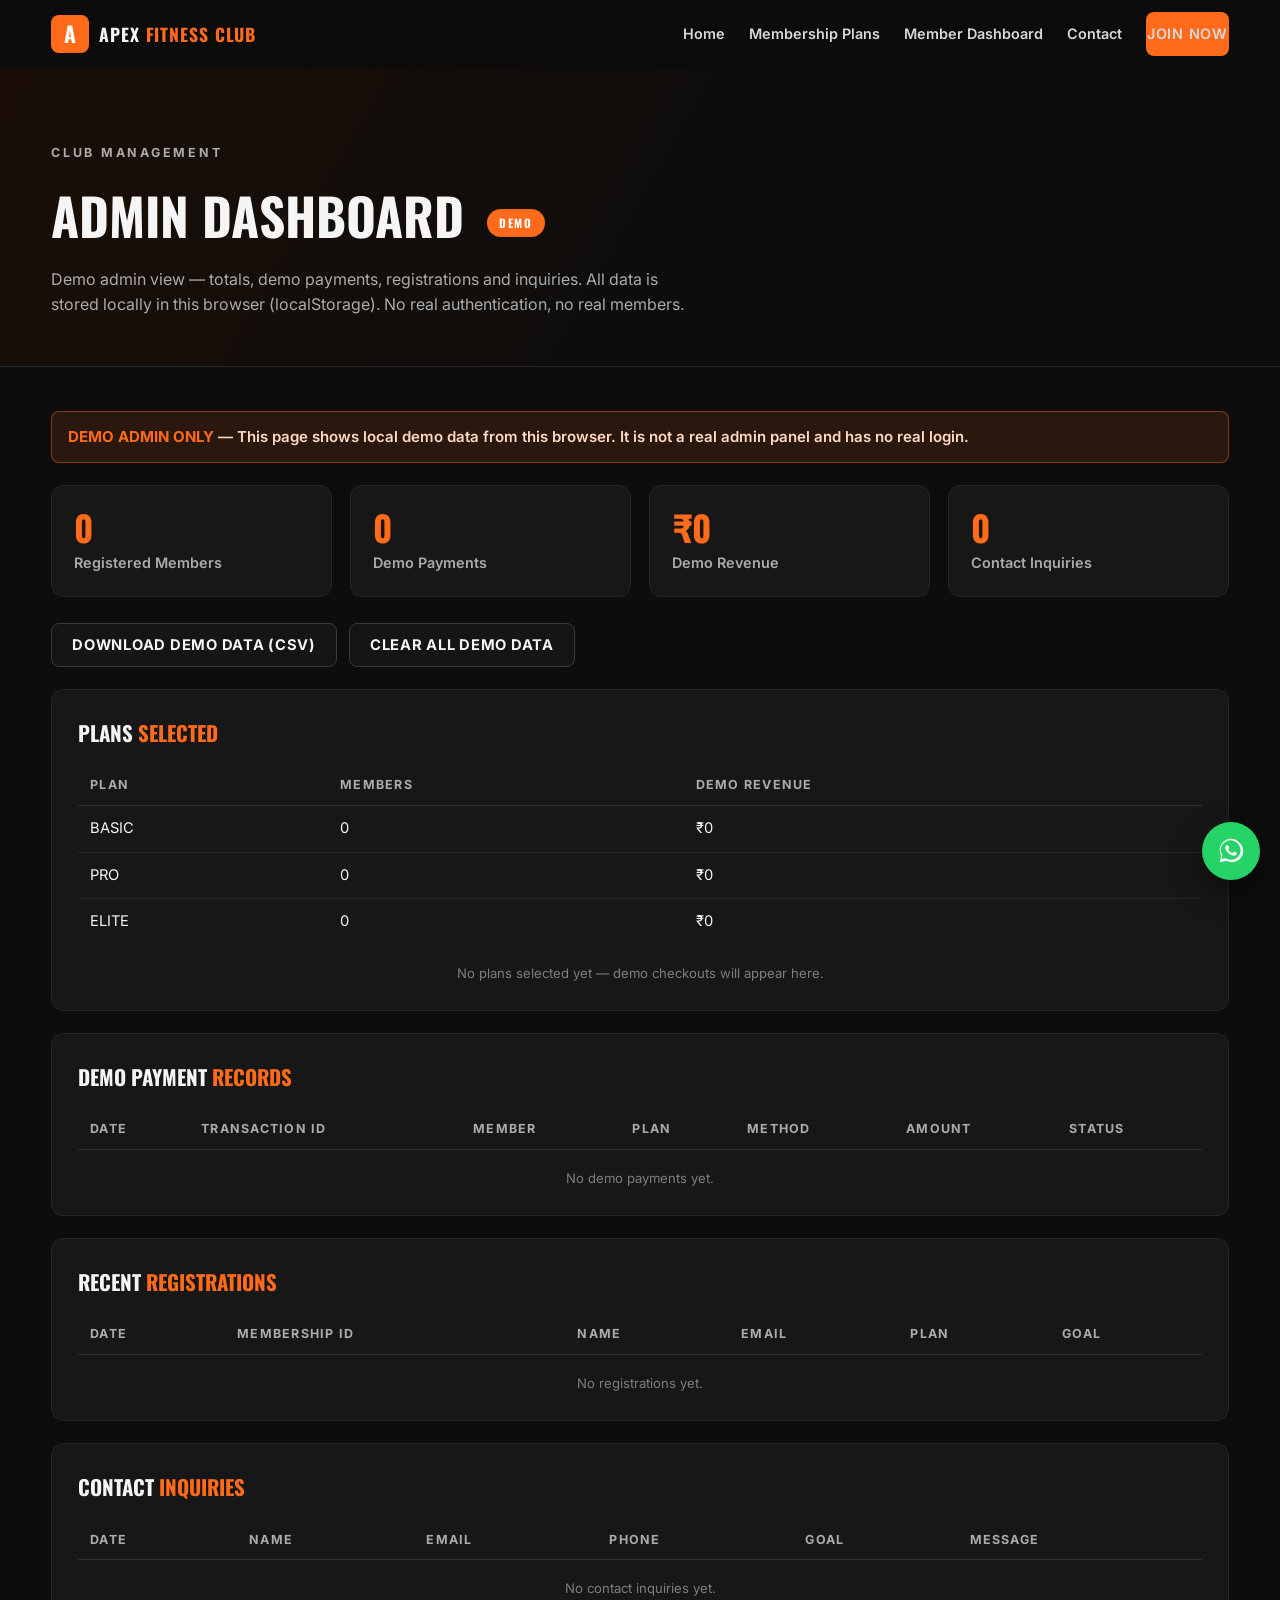
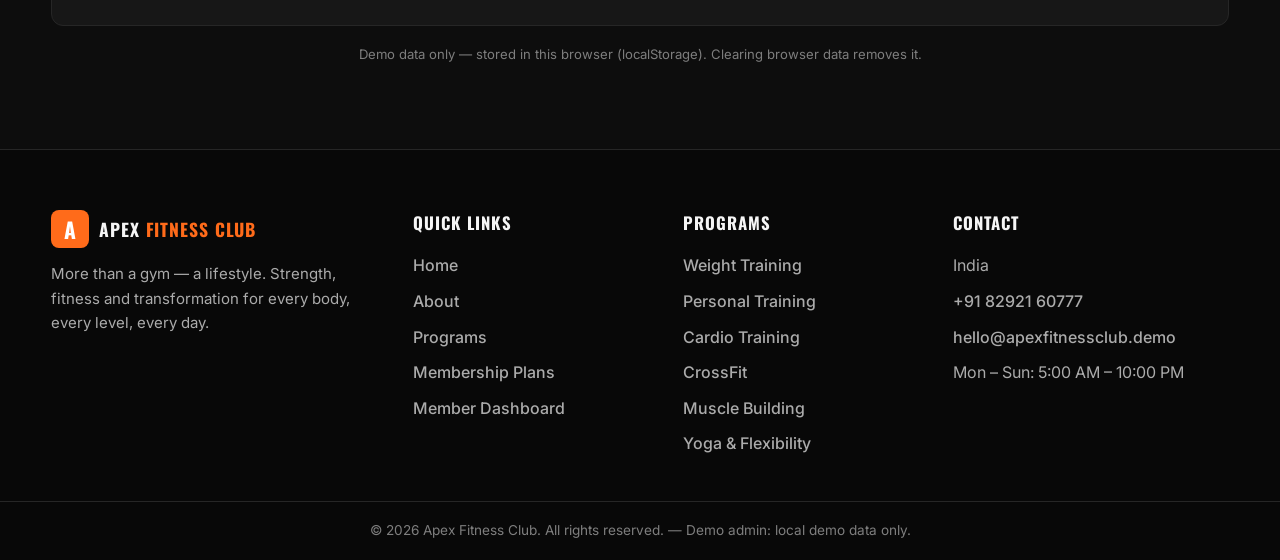
==== admin.html @ ebc8ba6e "Add files via upload" ====
<!DOCTYPE html>
<html lang="en">
<head>
<meta charset="UTF-8">
<meta name="viewport" content="width=device-width, initial-scale=1.0">
<title>Admin Dashboard (Demo) — Apex Fitness Club</title>
<meta name="description" content="Demo admin dashboard for Apex Fitness Club — member totals, demo payment records, recent registrations and contact inquiries. All data is local demo data.">
<meta name="robots" content="noindex, nofollow">
<meta name="theme-color" content="#0D0D0D">
<link rel="canonical" href="https://wwwritikraushan14.github.io/apex-fitness-club/admin.html">
<link rel="icon" type="image/svg+xml" href="favicon.svg">
<link rel="preconnect" href="https://fonts.googleapis.com">
<link rel="preconnect" href="https://fonts.gstatic.com" crossorigin>
<link href="https://fonts.googleapis.com/css2?family=Oswald:wght@500;600;700;800&family=Inter:wght@400;500;600;700;800&display=swap" rel="stylesheet">
<link rel="stylesheet" href="styles.css">
</head>
<body data-page="admin">

<!-- Branded loading screen: fades out once the page is ready (see app.js) -->
<div class="loader" id="pageLoader" aria-hidden="true">
  <div class="loader-inner">
    <span class="loader-mark">A</span>
    <span class="loader-name">APEX <em>FITNESS CLUB</em></span>
    <span class="loader-bar"><span></span></span>
    <span class="loader-skip">Tap anywhere to skip</span>
  </div>
</div>

<header class="site-header" id="top">
  <div class="wrap header-inner">
    <a class="brand" href="index.html" aria-label="Apex Fitness Club — home">
      <span class="brand-mark" aria-hidden="true">A</span>
      <span class="brand-text">APEX <em>FITNESS CLUB</em></span>
    </a>
    <nav class="main-nav" id="mainNav" aria-label="Main navigation">
      <a href="index.html">Home</a>
      <a href="index.html#plans">Membership Plans</a>
      <a href="dashboard.html">Member Dashboard</a>
      <a href="index.html#contact">Contact</a>
      <a class="btn btn-orange btn-sm" href="index.html#join">Join Now</a>
    </nav>
    <button class="nav-toggle" id="navToggle" aria-label="Open menu" aria-expanded="false" aria-controls="mainNav">
      <span></span><span></span><span></span>
    </button>
  </div>
</header>

<main>
<section class="page-hero">
  <div class="wrap">
    <p class="kicker">Club Management</p>
    <h1>Admin Dashboard <span class="admin-badge">Demo</span></h1>
    <p>Demo admin view — totals, demo payments, registrations and inquiries. All data is stored locally in this browser (localStorage). No real authentication, no real members.</p>
  </div>
</section>

<section class="section" style="padding-top:44px">
  <div class="wrap">
    <div class="demo-banner" role="note"><strong>DEMO ADMIN ONLY</strong> — This page shows local demo data from this browser. It is not a real admin panel and has no real login.</div>

    <div class="admin-stats">
      <div class="admin-stat"><div class="num" id="statMembers">0</div><div class="lbl">Registered Members</div></div>
      <div class="admin-stat"><div class="num" id="statOrders">0</div><div class="lbl">Demo Payments</div></div>
      <div class="admin-stat"><div class="num" id="statRevenue">₹0</div><div class="lbl">Demo Revenue</div></div>
      <div class="admin-stat"><div class="num" id="statInquiries">0</div><div class="lbl">Contact Inquiries</div></div>
    </div>

    <div class="admin-actions">
      <button class="btn btn-ghost btn-sm" id="exportCsvBtn" type="button">Download Demo Data (CSV)</button>
      <button class="btn btn-ghost btn-sm" id="clearDemoBtn" type="button">Clear All Demo Data</button>
    </div>

    <div class="panel" style="margin-bottom:22px">
      <h2>Plans <span class="accent">Selected</span></h2>
      <div class="table-wrap">
        <table class="data">
          <thead><tr><th>Plan</th><th>Members</th><th>Demo Revenue</th></tr></thead>
          <tbody id="plansBody"></tbody>
        </table>
      </div>
      <p class="demo-note" id="plansEmpty" hidden>No plans selected yet — demo checkouts will appear here.</p>
    </div>

    <div class="panel" style="margin-bottom:22px">
      <h2>Demo Payment <span class="accent">Records</span></h2>
      <div class="table-wrap">
        <table class="data">
          <thead><tr><th>Date</th><th>Transaction ID</th><th>Member</th><th>Plan</th><th>Method</th><th>Amount</th><th>Status</th></tr></thead>
          <tbody id="ordersBody"></tbody>
        </table>
      </div>
      <p class="demo-note" id="ordersEmpty" hidden>No demo payments yet.</p>
    </div>

    <div class="panel" style="margin-bottom:22px">
      <h2>Recent <span class="accent">Registrations</span></h2>
      <div class="table-wrap">
        <table class="data">
          <thead><tr><th>Date</th><th>Membership ID</th><th>Name</th><th>Email</th><th>Plan</th><th>Goal</th></tr></thead>
          <tbody id="regsBody"></tbody>
        </table>
      </div>
      <p class="demo-note" id="regsEmpty" hidden>No registrations yet.</p>
    </div>

    <div class="panel">
      <h2>Contact <span class="accent">Inquiries</span></h2>
      <div class="table-wrap">
        <table class="data">
          <thead><tr><th>Date</th><th>Name</th><th>Email</th><th>Phone</th><th>Goal</th><th>Message</th></tr></thead>
          <tbody id="inqBody"></tbody>
        </table>
      </div>
      <p class="demo-note" id="inqEmpty" hidden>No contact inquiries yet.</p>
    </div>
    <p class="demo-note">Demo data only — stored in this browser (localStorage). Clearing browser data removes it.</p>
  </div>
</section>
</main>

<footer class="site-footer">
  <div class="wrap footer-grid">
    <div>
      <a class="brand" href="index.html" aria-label="Apex Fitness Club — home">
        <span class="brand-mark" aria-hidden="true">A</span>
        <span class="brand-text">APEX <em>FITNESS CLUB</em></span>
      </a>
      <p class="footer-tag">More than a gym — a lifestyle. Strength, fitness and transformation for every body, every level, every day.</p>
    </div>
    <div>
      <h4>Quick Links</h4>
      <nav aria-label="Footer quick links">
        <a href="index.html">Home</a>
        <a href="index.html#about">About</a>
        <a href="index.html#programs">Programs</a>
        <a href="index.html#plans">Membership Plans</a>
        <a href="dashboard.html">Member Dashboard</a>
      </nav>
    </div>
    <div>
      <h4>Programs</h4>
      <ul class="footer-list">
        <li><a href="index.html#programs">Weight Training</a></li>
        <li><a href="index.html#programs">Personal Training</a></li>
        <li><a href="index.html#programs">Cardio Training</a></li>
        <li><a href="index.html#programs">CrossFit</a></li>
        <li><a href="index.html#programs">Muscle Building</a></li>
        <li><a href="index.html#programs">Yoga &amp; Flexibility</a></li>
      </ul>
    </div>
    <div>
      <h4>Contact</h4>
      <ul class="footer-list">
        <li>India</li>
        <li><a href="tel:+918292160777">+91 82921 60777</a></li>
        <li><a href="mailto:hello@apexfitnessclub.demo">hello@apexfitnessclub.demo</a></li>
        <li>Mon – Sun: 5:00 AM – 10:00 PM</li>
      </ul>
    </div>
  </div>
  <p class="footer-base">© <span id="year">2026</span> Apex Fitness Club. All rights reserved. — Demo admin: local demo data only.</p>
</footer>

<a class="wa-float" href="https://wa.me/918292160777?text=Hello%20Apex%20Fitness%20Club!%20I%20want%20to%20know%20more." target="_blank" rel="noopener" aria-label="Chat with Apex Fitness Club on WhatsApp">
  <svg viewBox="0 0 32 32" width="30" height="30" aria-hidden="true"><path fill="currentColor" d="M16 3C9.4 3 4 8.4 4 15c0 2.1.6 4.2 1.6 5.9L4 28l7.3-1.5c1.7.9 3.7 1.4 5.7 1.4 6.6 0 12-5.4 12-12S22.6 3 16 3zm0 22.3c-1.9 0-3.7-.5-5.3-1.4l-.4-.2-4.3.9.9-4.2-.2-.4c-1-1.6-1.5-3.5-1.5-5.4 0-5.6 4.6-10.2 10.2-10.2S26.2 9.4 26.2 15 22.6 25.3 16 25.3zm5.7-7.6c-.3-.2-1.9-.9-2.2-1-.3-.1-.5-.2-.7.2-.2.3-.8 1-.9 1.2-.2.2-.3.2-.6.1-.3-.2-1.3-.5-2.5-1.6-.9-.8-1.5-1.8-1.7-2.1-.2-.3 0-.5.1-.6l.5-.5c.2-.2.2-.3.3-.5.1-.2 0-.4 0-.5-.1-.2-.7-1.7-1-2.3-.2-.6-.5-.5-.7-.5h-.6c-.2 0-.5.1-.8.4-.3.3-1 1-1 2.5s1.1 2.9 1.2 3.1c.1.2 2.1 3.3 5.2 4.6.7.3 1.3.5 1.7.6.7.2 1.4.2 1.9.1.6-.1 1.9-.8 2.1-1.5.3-.8.3-1.4.2-1.5-.1-.2-.3-.3-.6-.4z"/></svg>
</a>

<!-- Toast notifications (see app.js apexToast) -->
<div class="toast-wrap" id="toastWrap" aria-live="polite"></div>

<script src="app.js" defer></script>
<script src="dashboard.js" defer></script>
</body>
</html>
---- styles.css ----
/* ============================================================
   APEX FITNESS CLUB — shared styles
   Dark premium theme, electric orange accent (#FF6B1A)
   Fonts: Oswald (display) + Inter (body)
   ============================================================ */
:root{
  --bg:#0D0D0D;
  --bg2:#121212;
  --surface:#171717;
  --surface2:#1E1E1E;
  --line:#262626;
  --line2:#333333;
  --accent:#FF6B1A;
  --accent2:#FF8A3D;
  --accent-soft:rgba(255,107,26,.12);
  --accent-glow:rgba(255,107,26,.45);
  --grad-orange:linear-gradient(135deg,#FF6B1A,#FF9A3D);
  --text:#F5F5F5;
  --muted:#ABABAB;
  --muted2:#7E7E7E;
  --green:#25D366;
  --red:#FF6B6B;
  --radius:12px;
  --header-h:68px;
  --shadow:0 18px 40px rgba(0,0,0,.5);
}
*{margin:0;padding:0;box-sizing:border-box}
html{scroll-behavior:smooth}
body{
  background:var(--bg);color:var(--text);
  font-family:'Inter',system-ui,-apple-system,'Segoe UI',sans-serif;
  font-size:16px;line-height:1.6;-webkit-font-smoothing:antialiased;overflow-x:hidden;
}
img{max-width:100%;display:block}
a{color:inherit;text-decoration:none}
button{font-family:inherit;cursor:pointer}
:focus-visible{outline:2px solid var(--accent);outline-offset:2px;border-radius:4px}
section[id]{scroll-margin-top:76px}
.wrap{width:min(1180px,92%);margin:0 auto}
h1,h2,h3,.brand-text,.stat-num,.plan-price{font-family:'Oswald','Arial Narrow',sans-serif}
.section{padding:84px 0}
.section-alt{background:var(--bg2)}
.kicker{color:var(--accent);font-weight:700;letter-spacing:.22em;text-transform:uppercase;font-size:.78rem;margin-bottom:12px}
.section-title{font-size:clamp(1.9rem,4vw,2.9rem);line-height:1.1;text-transform:uppercase;font-weight:700;letter-spacing:.01em;margin-bottom:12px}
.section-title::after{content:"";display:block;width:56px;height:4px;border-radius:2px;background:var(--grad-orange);margin-top:14px}
.section-title.center::after{margin-left:auto;margin-right:auto}
.section-sub{color:var(--muted);max-width:640px;margin-bottom:36px}
.demo-note{color:var(--muted2);font-size:.82rem;margin-top:18px;text-align:center}

/* ---------- Buttons ---------- */
.btn{
  display:inline-flex;align-items:center;justify-content:center;gap:8px;
  padding:14px 28px;border-radius:8px;border:1px solid transparent;
  font-weight:700;font-size:.92rem;letter-spacing:.05em;text-transform:uppercase;
  position:relative;overflow:hidden;min-height:48px;
  transition:transform .25s ease,box-shadow .25s ease,background .25s ease,color .25s ease,border-color .25s ease;
}
.btn-orange{background:var(--accent);color:#fff}
.btn-orange:hover{transform:translateY(-2px);box-shadow:0 12px 28px rgba(255,107,26,.35);background:var(--accent2)}
.btn-ghost{border-color:#3A3A3A;color:var(--text);background:rgba(255,255,255,.03)}
.btn-ghost:hover{border-color:var(--accent);color:var(--accent);transform:translateY(-2px)}
.btn-sm{padding:12px 20px;min-height:44px}
.btn-block{width:100%}
.btn[disabled]{opacity:.6;cursor:not-allowed;transform:none !important;box-shadow:none !important}
.btn:active{transform:translateY(0) scale(.97) !important;box-shadow:none}
.btn-ghost:active{transform:translateY(0) scale(.97) !important}
/* Magnetic primary CTAs (JS moves them a few px toward the cursor on fine pointers) */
.magnetic{will-change:transform;transition:transform .18s ease-out,box-shadow .25s ease,background .25s ease,color .25s ease,border-color .25s ease}
.btn::after{
  content:"";position:absolute;top:0;left:-80%;width:50%;height:100%;
  background:linear-gradient(100deg,transparent,rgba(255,255,255,.45),transparent);
  transform:skewX(-20deg);transition:left .6s ease;pointer-events:none;
}
.btn:hover::after{left:130%}

/* ---------- Loading screen ---------- */
.loader{
  position:fixed;inset:0;z-index:200;background:var(--bg);
  display:flex;align-items:center;justify-content:center;
  transition:opacity .45s ease,visibility .45s ease;
}
.loader.done{opacity:0;visibility:hidden;pointer-events:none}
.loader-inner{display:flex;flex-direction:column;align-items:center;gap:14px;text-align:center}
.loader-mark{
  width:64px;height:64px;border-radius:14px;background:var(--grad-orange);color:#fff;
  display:grid;place-items:center;font-family:'Oswald',sans-serif;font-weight:800;font-size:2.2rem;line-height:1;
  box-shadow:0 0 44px var(--accent-glow);animation:loaderPulse 1.1s ease-in-out infinite;
}
@keyframes loaderPulse{0%,100%{transform:scale(1)}50%{transform:scale(1.07)}}
.loader-name{font-family:'Oswald',sans-serif;font-weight:700;font-size:1.15rem;letter-spacing:.08em}
.loader-name em{font-style:normal;color:var(--accent)}
.loader-bar{width:180px;height:3px;border-radius:2px;background:var(--line2);overflow:hidden}
.loader-bar span{display:block;height:100%;width:40%;border-radius:2px;background:var(--grad-orange);animation:loaderBar 1s ease-in-out infinite}
@keyframes loaderBar{0%{transform:translateX(-110%)}100%{transform:translateX(460%)}}
.loader-skip{color:var(--muted2);font-size:.75rem;letter-spacing:.14em;text-transform:uppercase}

/* ---------- Toast notifications ---------- */
.toast-wrap{
  position:fixed;left:50%;bottom:24px;transform:translateX(-50%);z-index:300;
  display:flex;flex-direction:column;align-items:center;gap:10px;width:min(92vw,480px);pointer-events:none;
}
.toast{
  width:100%;background:var(--surface2);border:1px solid var(--accent);color:var(--text);
  border-radius:10px;padding:13px 18px;font-size:.93rem;font-weight:600;text-align:center;
  box-shadow:0 16px 40px rgba(0,0,0,.6);animation:toastIn .3s cubic-bezier(.2,.7,.2,1);
}
.toast.out{opacity:0;transform:translateY(8px);transition:opacity .3s ease,transform .3s ease}
.toast-error{border-color:var(--red)}
@keyframes toastIn{from{opacity:0;transform:translateY(12px)}to{opacity:1;transform:translateY(0)}}

/* ---------- Header ---------- */
.site-header{
  position:sticky;top:0;z-index:60;background:rgba(13,13,13,.9);
  backdrop-filter:blur(10px);border-bottom:1px solid transparent;
  transition:box-shadow .3s ease,border-color .3s ease;
}
.site-header.scrolled{box-shadow:0 10px 30px rgba(0,0,0,.55);border-bottom-color:var(--line)}
.header-inner{display:flex;align-items:center;justify-content:space-between;height:var(--header-h)}
.brand{display:flex;align-items:center;gap:10px;flex-shrink:0}
.brand-mark{
  width:38px;height:38px;border-radius:8px;background:var(--accent);color:#fff;
  display:grid;place-items:center;font-family:'Oswald',sans-serif;font-weight:700;font-size:1.35rem;line-height:1;
}
.brand-text{font-size:1.1rem;font-weight:700;letter-spacing:.05em}
.brand-text em{font-style:normal;color:var(--accent)}
.main-nav{display:flex;align-items:center;gap:24px}
.main-nav a{font-weight:600;font-size:.9rem;color:#D8D8D8;position:relative;padding:6px 0;white-space:nowrap}
.main-nav a:not(.btn):hover{color:var(--accent)}
.main-nav a:not(.btn)::after{content:"";position:absolute;left:0;bottom:0;height:2px;width:0;background:var(--accent);transition:width .3s ease}
.main-nav a:not(.btn):hover::after{width:100%}
.main-nav a.active{color:var(--accent)}
.nav-toggle{display:none;background:none;border:0;width:44px;height:44px;flex-direction:column;align-items:center;justify-content:center;gap:5px}
.nav-toggle span{display:block;width:24px;height:2px;background:var(--text);border-radius:2px;transition:transform .3s ease,opacity .3s ease}
.nav-toggle.open span:nth-child(1){transform:translateY(7px) rotate(45deg)}
.nav-toggle.open span:nth-child(2){opacity:0}
.nav-toggle.open span:nth-child(3){transform:translateY(-7px) rotate(-45deg)}

/* ---------- Hero ---------- */
.hero{position:relative;min-height:100vh;min-height:100svh;display:flex;align-items:center;padding:110px 0 90px;overflow:hidden}
.hero-media{position:absolute;inset:0;z-index:0;will-change:transform}
.hero-media img{width:100%;height:100%;object-fit:cover;object-position:center 35%;animation:kenBurns 28s ease-in-out infinite alternate}
.hero-overlay{position:absolute;inset:0;background:
  radial-gradient(900px 520px at 82% 78%,rgba(255,107,26,.22),transparent 62%),
  linear-gradient(90deg,rgba(13,13,13,.94) 0%,rgba(13,13,13,.78) 42%,rgba(13,13,13,.38) 78%,rgba(13,13,13,.22) 100%),
  linear-gradient(0deg,rgba(13,13,13,.96) 0%,rgba(13,13,13,.25) 42%,transparent 70%)}
@keyframes kenBurns{from{transform:scale(1)}to{transform:scale(1.08)}}
.hero-content{position:relative;z-index:1;max-width:720px}
.hero .kicker{display:flex;align-items:center;gap:12px}
.hero .kicker::before{content:"";width:34px;height:2px;background:var(--grad-orange);border-radius:2px}
.hero h1{font-size:clamp(2.9rem,7.2vw,5.6rem);line-height:1;text-transform:uppercase;font-weight:800;letter-spacing:.005em;margin:14px 0 20px;text-shadow:0 4px 30px rgba(0,0,0,.55)}
.hero h1 .accent{color:var(--accent)}
.hero h1 .w{display:inline-block;opacity:0;transform:translateY(30px);animation:wordUp .8s cubic-bezier(.2,.7,.2,1) forwards;animation-delay:var(--d,0s)}
@keyframes wordUp{to{opacity:1;transform:translateY(0)}}
.hero-sub{color:#E2E2E2;font-size:clamp(1rem,2vw,1.2rem);max-width:560px;margin-bottom:32px;text-shadow:0 2px 14px rgba(0,0,0,.6);opacity:0;animation:fadeUp .8s ease .55s forwards}
.hero-cta{display:flex;gap:14px;flex-wrap:wrap;opacity:0;animation:fadeUp .8s ease .7s forwards}
@keyframes fadeUp{from{opacity:0;transform:translateY(18px)}to{opacity:1;transform:translateY(0)}}
.hero-scroll{position:absolute;bottom:26px;left:50%;transform:translateX(-50%);z-index:1;color:var(--muted);font-size:.75rem;letter-spacing:.28em;text-transform:uppercase;animation:bob 2.4s ease-in-out infinite}
@keyframes bob{0%,100%{transform:translate(-50%,0)}50%{transform:translate(-50%,8px)}}

/* ---------- Marquee ---------- */
.marquee{background:var(--accent);color:#fff;overflow:hidden;padding:12px 0}
.marquee-track{display:flex;gap:26px;width:max-content;animation:marquee 30s linear infinite}
.marquee-track span{font-family:'Oswald',sans-serif;font-size:1.15rem;font-weight:600;letter-spacing:.12em;white-space:nowrap}
.marquee-track i{font-style:normal;font-size:.75rem;align-self:center}
@keyframes marquee{to{transform:translateX(-50%)}}
.marquee:hover .marquee-track{animation-play-state:paused}

/* ---------- Stats ---------- */
.stats-grid{display:grid;grid-template-columns:repeat(4,1fr);gap:20px}
.stat-card{background:var(--surface);border:1px solid var(--line);border-radius:var(--radius);padding:30px 22px;text-align:center;transition:transform .3s ease,border-color .3s ease}
.stat-card:hover{transform:translateY(-4px);border-color:rgba(255,107,26,.5)}
.stat-num{font-size:2.7rem;font-weight:700;color:var(--accent);line-height:1.1}
.stat-label{color:var(--muted);font-weight:600;margin-top:6px}

/* ---------- About ---------- */
.about-grid{display:grid;grid-template-columns:1fr 1fr;gap:56px;align-items:center}
.about-media{position:relative}
.about-media .main-img{border-radius:var(--radius);overflow:hidden;border:1px solid var(--line);box-shadow:var(--shadow);aspect-ratio:4/3}
.about-media .main-img img{width:100%;height:100%;object-fit:cover}
.about-media .small-img{
  position:absolute;right:-14px;bottom:-26px;width:46%;border-radius:var(--radius);overflow:hidden;
  border:4px solid var(--bg);box-shadow:var(--shadow);aspect-ratio:4/5;
}
.about-media .small-img img{width:100%;height:100%;object-fit:cover}
.about-copy p{color:var(--muted);margin-bottom:16px}
.about-list{list-style:none;margin:20px 0 28px}
.about-list li{padding:8px 0 8px 30px;position:relative;font-weight:500}
.about-list li::before{content:"✓";position:absolute;left:2px;color:var(--accent);font-weight:800}

/* ---------- Cards (programs / trainers / plans) ---------- */
.grid-4{display:grid;grid-template-columns:repeat(4,1fr);gap:20px}
.grid-3{display:grid;grid-template-columns:repeat(3,1fr);gap:22px}
.card{
  background:var(--surface);border:1px solid var(--line);border-radius:var(--radius);overflow:hidden;
  transition:transform .3s ease,border-color .3s ease,box-shadow .3s ease;position:relative;
}
.card::before{
  content:"";position:absolute;top:0;left:0;right:0;height:3px;z-index:2;
  background:var(--grad-orange);opacity:0;transition:opacity .3s ease;
}
.card:hover{transform:translateY(-6px);border-color:rgba(255,107,26,.5);box-shadow:var(--shadow)}
.card:hover::before{opacity:1}
.card-img{overflow:hidden;height:200px}
.card-img img{width:100%;height:100%;object-fit:cover;transition:transform .5s ease}
.card:hover .card-img img{transform:scale(1.07)}
.card-body{padding:22px}
.card-body h3{font-size:1.3rem;text-transform:uppercase;letter-spacing:.02em;margin-bottom:8px}
.card-body p{color:var(--muted);font-size:.94rem;margin-bottom:16px}
.link-arrow{color:var(--accent);font-weight:700;font-size:.92rem;background:none;border:0;padding:0;text-align:left;transition:color .2s ease}
.link-arrow:hover{text-decoration:underline}
.trainer-cta{margin-top:16px}

/* Trainers */
.trainer-img{overflow:hidden;height:320px}
.trainer-img img{width:100%;height:100%;object-fit:cover;object-position:top;transition:transform .5s ease}
.card:hover .trainer-img img{transform:scale(1.06)}
.trainer-name{font-size:1.35rem;text-transform:uppercase}
.trainer-role{color:var(--accent);font-weight:700;font-size:.88rem;margin:4px 0 10px}
.trainer-exp{color:var(--muted2);font-size:.85rem;font-weight:600;margin-bottom:10px}
.social-row{display:flex;gap:10px;margin-top:14px}
.social-row a{
  width:44px;height:44px;border-radius:8px;border:1px solid var(--line2);display:grid;place-items:center;
  color:var(--muted);transition:all .25s ease;
}
.social-row a:hover{border-color:var(--accent);color:var(--accent);transform:translateY(-2px)}
.social-row svg{width:17px;height:17px;fill:currentColor}

/* ---------- Plans ---------- */
.plans-grid{align-items:stretch}
.plan-card{padding:32px 26px;display:flex;flex-direction:column;position:relative}
.plan-card h3{font-size:1.4rem;text-transform:uppercase;letter-spacing:.04em}
.plan-price{font-size:2.6rem;font-weight:700;color:var(--accent);margin:10px 0 4px}
.plan-price span{font-size:1rem;color:var(--muted);font-family:'Inter',sans-serif;font-weight:500}
.plan-per{color:var(--muted2);font-size:.85rem;margin-bottom:18px}
.plan-card ul{list-style:none;margin-bottom:26px;flex:1}
.plan-card li{padding:9px 0 9px 28px;position:relative;border-bottom:1px solid var(--line);color:#D8D8D8;font-size:.95rem}
.plan-card li:last-child{border-bottom:0}
.plan-card li::before{content:"✓";position:absolute;left:2px;color:var(--accent);font-weight:800}
.plan-popular{
  border-color:var(--accent);
  background:linear-gradient(180deg,rgba(255,107,26,.1),rgba(255,107,26,.02) 42%),var(--surface);
  box-shadow:0 0 0 1px var(--accent),0 0 44px rgba(255,107,26,.22),var(--shadow);
  transform:scale(1.04);z-index:1;
}
.plan-popular:hover{transform:scale(1.04) translateY(-6px);border-color:var(--accent2);box-shadow:0 0 0 1px var(--accent2),0 0 56px rgba(255,107,26,.32),var(--shadow)}
.plan-flag{
  position:absolute;top:-13px;left:50%;transform:translateX(-50%);
  background:var(--grad-orange);color:#fff;font-size:.7rem;font-weight:800;letter-spacing:.14em;
  padding:6px 14px;border-radius:999px;white-space:nowrap;text-transform:uppercase;
  box-shadow:0 8px 20px rgba(255,107,26,.45);
}

/* ---------- Testimonials carousel ---------- */
.carousel{position:relative;max-width:820px;margin:0 auto;overflow:hidden}
.carousel-track{display:flex;transition:transform .55s cubic-bezier(.2,.7,.2,1)}
.testi-slide{flex:0 0 100%;padding:6px;opacity:.35;transition:opacity .55s ease}
.testi-slide.active{opacity:1}
.testi-card{
  background:var(--surface);border:1px solid var(--line);border-radius:var(--radius);
  padding:38px 34px;text-align:center;
}
.testi-stars{color:var(--accent);letter-spacing:.2em;font-size:1.05rem;margin-bottom:14px}
.testi-quote{font-size:1.12rem;line-height:1.7;color:#E6E6E6;margin-bottom:22px}
.testi-who{display:flex;align-items:center;justify-content:center;gap:14px}
.testi-who img{width:60px;height:60px;border-radius:50%;object-fit:cover;border:2px solid var(--accent)}
.testi-who .who-name{font-weight:700;text-align:left}
.testi-who .who-plan{color:var(--muted);font-size:.85rem;text-align:left}
.carousel-nav{display:flex;align-items:center;justify-content:center;gap:18px;margin-top:22px}
.car-btn{
  width:46px;height:46px;border-radius:50%;border:1px solid var(--line2);background:var(--surface);
  color:var(--text);font-size:1.3rem;line-height:1;transition:all .25s ease;
}
.car-btn:hover{border-color:var(--accent);color:var(--accent)}
.car-dots{display:flex;gap:8px}
.car-dot{width:14px;height:14px;border-radius:50%;border:0;background:#3A3A3A;padding:0;transition:background .25s ease,transform .25s ease}
.car-dot.active{background:var(--accent);transform:scale(1.25)}

/* ---------- Gallery ---------- */
.masonry{columns:3;column-gap:16px}
.gal-tile{display:block;width:100%;border:0;padding:0;background:none;margin-bottom:16px;border-radius:10px;overflow:hidden;break-inside:avoid;position:relative}
.gal-tile img{width:100%;transition:transform .5s ease,filter .3s ease}
.gal-tile:hover img,.gal-tile:focus-visible img{transform:scale(1.05);filter:brightness(1.08)}
.gal-tile::after{
  content:attr(data-caption);position:absolute;left:0;right:0;bottom:0;z-index:1;
  padding:30px 14px 12px;text-align:left;color:#fff;font-size:.86rem;font-weight:600;
  background:linear-gradient(transparent,rgba(0,0,0,.85));
  opacity:0;transform:translateY(8px);transition:opacity .3s ease,transform .3s ease;pointer-events:none;
}
.gal-tile:hover::after,.gal-tile:focus-visible::after{opacity:1;transform:translateY(0)}
.gal-tile:focus-visible{outline:3px solid var(--accent);outline-offset:2px}

/* ---------- Lightbox ---------- */
.lightbox{position:fixed;inset:0;z-index:100;background:rgba(5,5,5,.94);display:flex;align-items:center;justify-content:center;padding:20px}
.lightbox[hidden]{display:none}
.lb-figure{max-width:min(920px,92vw);text-align:center;animation:lbIn .3s ease}
@keyframes lbIn{from{opacity:0;transform:scale(.97)}to{opacity:1;transform:scale(1)}}
.lb-figure img{max-height:78vh;width:auto;max-width:100%;margin:0 auto;border-radius:10px;box-shadow:var(--shadow)}
.lb-figure figcaption{color:var(--muted);margin-top:14px;font-size:.95rem}
.lb-close,.lb-nav{position:absolute;background:rgba(255,255,255,.08);border:1px solid rgba(255,255,255,.2);color:#fff;border-radius:50%;display:grid;place-items:center;transition:background .2s ease}
.lb-close:hover,.lb-nav:hover{background:var(--accent);border-color:var(--accent)}
.lb-close{top:18px;right:18px;width:48px;height:48px;font-size:1.2rem}
.lb-nav{top:50%;transform:translateY(-50%);width:52px;height:52px;font-size:2rem;line-height:1}
.lb-prev{left:16px}
.lb-next{right:16px}

/* ---------- CTA band ---------- */
.cta-band{
  background:linear-gradient(120deg,#1A0E06,#0D0D0D 55%),var(--bg2);
  border-top:1px solid var(--line);border-bottom:1px solid var(--line);
  text-align:center;padding:76px 0;
}
.cta-band h2{font-size:clamp(1.9rem,4.4vw,3rem);text-transform:uppercase;margin-bottom:26px}

/* ---------- Forms ---------- */
.form-card{background:var(--surface);border:1px solid var(--line);border-radius:var(--radius);padding:30px}
.field{margin-bottom:16px}
.field label{display:block;font-weight:600;font-size:.92rem;margin-bottom:7px}
.field input,.field select,.field textarea{
  width:100%;background:var(--bg2);border:1px solid var(--line);border-radius:8px;
  color:var(--text);padding:13px 14px;font-size:1rem;font-family:inherit;outline:none;
  transition:border-color .2s ease,box-shadow .2s ease;
}
.field textarea{resize:vertical;min-height:88px}
.field input:focus,.field select:focus,.field textarea:focus{border-color:var(--accent);box-shadow:0 0 0 3px rgba(255,107,26,.18)}
.field input.invalid,.field select.invalid{border-color:var(--red);box-shadow:0 0 0 3px rgba(255,107,107,.15)}
.field-error{color:#FF8A8A;font-size:.85rem;margin-top:6px}
.form-error{color:#FF8A8A;background:rgba(255,107,107,.08);border:1px solid rgba(255,107,107,.35);border-radius:8px;padding:11px 14px;font-size:.92rem;margin-bottom:14px}
.form-note{color:var(--muted2);font-size:.85rem;text-align:center;margin-top:12px}
.form-success{background:rgba(37,211,102,.1);border:1px solid rgba(37,211,102,.4);border-radius:8px;padding:16px;margin-bottom:16px}
.form-success h3{font-size:1.15rem;text-transform:uppercase;margin-bottom:6px}
.form-success p{color:#D8D8D8;font-size:.94rem}
.form-success .mid{color:var(--accent);font-weight:800}
.form-row{display:grid;grid-template-columns:1fr 1fr;gap:16px}

/* Join section layout */
.join-grid{display:grid;grid-template-columns:1fr 1.15fr;gap:56px;align-items:start}
.join-points{list-style:none;margin:22px 0;color:#D8D8D8}
.join-points li{padding:7px 0;font-weight:500}
.join-contact{color:var(--muted)}
.join-contact a{color:var(--accent);font-weight:700}
.join-contact a:hover{text-decoration:underline}

/* Contact section */
.contact-grid{display:grid;grid-template-columns:1.15fr 1fr;gap:40px;align-items:start}
.contact-info{display:flex;flex-direction:column;gap:18px}
.info-row{display:flex;gap:14px;align-items:flex-start}
.info-row .ic{
  width:44px;height:44px;flex-shrink:0;border-radius:8px;background:var(--accent-soft);
  border:1px solid rgba(255,107,26,.35);display:grid;place-items:center;color:var(--accent);
  font-size:1.15rem;
}
.info-row h3{font-size:1.02rem;text-transform:uppercase;letter-spacing:.03em}
.info-row p{color:var(--muted);font-size:.94rem}
.info-row a{color:var(--accent);font-weight:600}
.map-box{
  border:1px dashed #3A3A3A;border-radius:var(--radius);background:var(--surface);
  padding:26px;text-align:center;color:var(--muted);
}
.map-box strong{display:block;color:var(--text);font-family:'Oswald',sans-serif;font-size:1.1rem;text-transform:uppercase;letter-spacing:.05em;margin-bottom:6px}
.map-box p{font-size:.9rem}

/* ---------- Footer ---------- */
.site-footer{background:#080808;border-top:1px solid var(--line);padding:60px 0 0}
.footer-grid{display:grid;grid-template-columns:1.4fr 1fr 1fr 1.2fr;gap:40px;padding-bottom:44px}
.footer-tag{color:var(--muted);margin-top:14px;font-size:.94rem;max-width:320px}
.site-footer h4{font-family:'Oswald',sans-serif;text-transform:uppercase;letter-spacing:.06em;font-size:1.05rem;margin-bottom:16px}
.site-footer nav{display:flex;flex-direction:column;gap:10px}
.site-footer nav a,.footer-list a{color:var(--muted);font-weight:500}
.site-footer nav a:hover,.footer-list a:hover{color:var(--accent)}
.footer-list{list-style:none;display:flex;flex-direction:column;gap:10px;color:var(--muted)}
.footer-list a{color:var(--muted)}
.footer-base{border-top:1px solid var(--line);padding:18px 0;text-align:center;color:var(--muted2);font-size:.85rem}
.footer-base a{color:var(--accent)}

/* ---------- Floating WhatsApp ---------- */
.wa-float{
  position:fixed;right:20px;bottom:20px;z-index:70;width:58px;height:58px;border-radius:50%;
  background:#25D366;color:#fff;display:grid;place-items:center;box-shadow:0 12px 28px rgba(0,0,0,.5);
  animation:floatIn .6s ease .4s both,floatPulse 3s ease-in-out 1.2s infinite;
}
@keyframes floatIn{from{opacity:0;transform:translateY(16px)}to{opacity:1;transform:translateY(0)}}
@keyframes floatPulse{0%,100%{box-shadow:0 12px 28px rgba(0,0,0,.5)}50%{box-shadow:0 12px 34px rgba(37,211,102,.55)}}
.wa-float:hover{transform:scale(1.06)}

/* ---------- Scroll reveal ---------- */
.reveal{opacity:0;transform:translateY(26px);transition:opacity .7s ease,transform .7s cubic-bezier(.2,.7,.2,1);transition-delay:var(--rd,0s)}
.reveal.in{opacity:1;transform:translateY(0)}
/* Image reveal: a clip wipe as the image scrolls into view (JS adds .in) */
.img-reveal{clip-path:inset(0 0 100% 0);transition:clip-path .9s cubic-bezier(.2,.7,.2,1)}
.img-reveal.in{clip-path:inset(0 0 0% 0)}
.grid-3 .reveal:nth-child(2),.grid-4 .reveal:nth-child(2){transition-delay:.08s}
.grid-3 .reveal:nth-child(3),.grid-4 .reveal:nth-child(3){transition-delay:.16s}
.grid-4 .reveal:nth-child(4){transition-delay:.24s}

/* ---------- Page hero (inner pages) ---------- */
.page-hero{background:linear-gradient(120deg,#1A0E06,#0D0D0D 60%);border-bottom:1px solid var(--line);padding:64px 0 48px}
.page-hero h1{font-size:clamp(2rem,4.6vw,3.2rem);text-transform:uppercase;margin-top:10px}
.page-hero p{color:var(--muted);max-width:640px;margin-top:10px}
.demo-banner{
  background:rgba(255,107,26,.12);border:1px solid rgba(255,107,26,.45);color:#FFD9C2;
  border-radius:8px;padding:13px 16px;font-weight:600;font-size:.94rem;margin-bottom:22px;
}
.demo-banner strong{color:var(--accent)}

/* ---------- Checkout ---------- */
.checkout-grid{display:grid;grid-template-columns:1.5fr 1fr;gap:28px;align-items:start}
.plan-pills{display:grid;grid-template-columns:repeat(3,1fr);gap:12px;margin-bottom:8px}
.plan-pill{
  background:var(--bg2);border:1px solid var(--line);border-radius:10px;padding:16px 12px;text-align:center;
  transition:border-color .2s ease,background .2s ease;
}
.plan-pill:hover{border-color:var(--accent);transform:translateY(-2px)}
.plan-pill:active{transform:scale(.97)}
.plan-pill.selected{border-color:var(--accent);background:var(--accent-soft)}
.plan-pill .pp-name{font-family:'Oswald',sans-serif;font-size:1.15rem;text-transform:uppercase;letter-spacing:.04em}
.plan-pill .pp-price{color:var(--accent);font-weight:800;font-size:1.15rem;margin-top:2px}
.plan-pill .pp-per{color:var(--muted2);font-size:.8rem}
.dur-pills{display:flex;gap:10px;flex-wrap:wrap}
.dur-pill{
  background:var(--bg2);border:1px solid var(--line);color:var(--text);border-radius:999px;
  padding:10px 20px;font-weight:700;font-size:.92rem;min-height:44px;transition:all .2s ease;
}
.dur-pill:hover{border-color:var(--accent);color:var(--accent)}
.dur-pill.selected{background:var(--accent);border-color:var(--accent);color:#fff}
.pay-methods{display:grid;grid-template-columns:repeat(4,1fr);gap:10px;margin-bottom:18px}
.pay-method{
  background:var(--bg2);border:1px solid var(--line);border-radius:10px;padding:14px 8px;text-align:center;
  font-weight:700;font-size:.88rem;transition:all .2s ease;
}
.pay-method:hover{border-color:var(--accent);transform:translateY(-2px)}
.pay-method:active{transform:scale(.97)}
.pay-method.selected{border-color:var(--accent);background:var(--accent-soft);color:var(--accent)}
.pay-panel{border:1px solid var(--line);border-radius:10px;padding:18px;background:var(--bg2);margin-bottom:8px}
.pay-panel[hidden]{display:none}
.pay-hint{color:var(--muted);font-size:.86rem;margin-top:10px}
.pay-hint strong{color:var(--accent)}
.summary-card{position:sticky;top:calc(var(--header-h) + 20px)}
.summary-row{display:flex;justify-content:space-between;gap:12px;padding:10px 0;border-bottom:1px solid var(--line);font-size:.95rem}
.summary-row span:first-child{color:var(--muted)}
.summary-total{display:flex;justify-content:space-between;gap:12px;padding:16px 0 4px;font-weight:800;font-size:1.2rem}
.summary-total span:last-child{color:var(--accent);font-family:'Oswald',sans-serif;font-size:1.5rem}
.spinner{
  width:18px;height:18px;border:2px solid rgba(255,255,255,.35);border-top-color:#fff;border-radius:50%;
  display:inline-block;animation:spin .7s linear infinite;vertical-align:-3px;
}
@keyframes spin{to{transform:rotate(360deg)}}
.result-box{text-align:center;padding:34px 22px}
.result-ic{
  width:72px;height:72px;border-radius:50%;display:grid;place-items:center;margin:0 auto 18px;
  font-size:2.2rem;font-weight:800;
}
.result-ok .result-ic{background:rgba(37,211,102,.15);color:#25D366;border:1px solid rgba(37,211,102,.5)}
.result-fail .result-ic{background:rgba(255,107,107,.12);color:var(--red);border:1px solid rgba(255,107,107,.45)}
.result-box h2{font-size:1.7rem;text-transform:uppercase;margin-bottom:10px}
.result-box p{color:var(--muted);margin-bottom:8px}
.receipt-card{
  text-align:left;background:var(--bg2);border:1px solid var(--line);border-radius:10px;
  padding:20px;margin:22px auto;max-width:460px;
}
.receipt-card h3{font-size:1.1rem;text-transform:uppercase;margin-bottom:12px;color:var(--accent)}
.receipt-card .summary-row:last-child{border-bottom:0}
.result-actions{display:flex;gap:12px;justify-content:center;flex-wrap:wrap;margin-top:20px}
.link-btn{background:none;border:0;color:var(--muted);font-size:.88rem;text-decoration:underline;padding:6px}
.link-btn:hover{color:var(--accent)}

/* ---------- Dashboard / Admin ---------- */
.dash-grid{display:grid;grid-template-columns:1fr 1fr;gap:22px}
.panel{background:var(--surface);border:1px solid var(--line);border-radius:var(--radius);padding:26px}
.panel h2{font-size:1.3rem;text-transform:uppercase;margin-bottom:16px}
.panel h2 .accent{color:var(--accent)}
.kv{display:grid;grid-template-columns:150px 1fr;gap:8px 14px;font-size:.95rem}
.kv dt{color:var(--muted)}
.kv dd{font-weight:600;word-break:break-word}
.status-badge{display:inline-block;padding:5px 12px;border-radius:999px;font-size:.78rem;font-weight:800;letter-spacing:.08em;text-transform:uppercase}
.status-active{background:rgba(37,211,102,.14);color:#25D366;border:1px solid rgba(37,211,102,.4)}
.status-expired{background:rgba(255,107,107,.12);color:var(--red);border:1px solid rgba(255,107,107,.4)}
.table-wrap{overflow-x:auto}
table.data{width:100%;border-collapse:collapse;font-size:.92rem;min-width:560px}
table.data th{
  text-align:left;color:var(--muted);font-size:.78rem;letter-spacing:.1em;text-transform:uppercase;
  padding:10px 12px;border-bottom:1px solid var(--line2);
}
table.data td{padding:11px 12px;border-bottom:1px solid var(--line);vertical-align:top}
table.data tr:last-child td{border-bottom:0}
.empty-state{text-align:center;padding:44px 20px;color:var(--muted)}
.empty-state h3{font-size:1.3rem;text-transform:uppercase;color:var(--text);margin-bottom:10px}
.empty-state p{margin-bottom:20px}
.admin-stats{display:grid;grid-template-columns:repeat(4,1fr);gap:18px;margin-bottom:26px}
.admin-stat{background:var(--surface);border:1px solid var(--line);border-radius:var(--radius);padding:22px}
.admin-stat .num{font-family:'Oswald',sans-serif;font-size:2.2rem;font-weight:700;color:var(--accent);line-height:1.1}
.admin-stat .lbl{color:var(--muted);font-weight:600;font-size:.9rem;margin-top:4px}
.admin-badge{
  display:inline-block;background:var(--accent);color:#fff;font-size:.72rem;font-weight:800;
  letter-spacing:.14em;padding:5px 12px;border-radius:999px;text-transform:uppercase;margin-left:10px;vertical-align:middle;
}
.admin-actions{display:flex;gap:12px;flex-wrap:wrap;margin-bottom:22px}

/* ---------- Responsive ---------- */
@media (max-width:1024px){
  .grid-4{grid-template-columns:repeat(2,1fr)}
  .grid-3{grid-template-columns:repeat(2,1fr)}
  .stats-grid{grid-template-columns:repeat(2,1fr)}
  .admin-stats{grid-template-columns:repeat(2,1fr)}
  .footer-grid{grid-template-columns:1fr 1fr}
  .checkout-grid{grid-template-columns:1fr}
  .summary-card{position:static}
}
@media (max-width:860px){
  .about-grid,.join-grid,.contact-grid,.dash-grid{grid-template-columns:1fr;gap:40px}
  .about-media{margin-bottom:40px}
  .masonry{columns:2}
  .pay-methods{grid-template-columns:repeat(2,1fr)}
}
@media (max-width:680px){
  .section{padding:64px 0}
  .main-nav{
    position:fixed;top:var(--header-h);right:0;left:0;background:#101010;border-bottom:1px solid var(--line);
    flex-direction:column;align-items:flex-start;gap:4px;padding:14px 4% 20px;
    transform:translateY(-130%);transition:transform .35s ease;box-shadow:0 24px 40px rgba(0,0,0,.5);
    max-height:calc(100vh - var(--header-h));max-height:calc(100svh - var(--header-h));overflow-y:auto;
  }
  .main-nav.open{transform:translateY(0)}
  .main-nav a{padding:11px 8px;font-size:1.05rem;width:100%}
  .main-nav .btn{width:100%;margin-top:8px}
  .nav-toggle{display:flex}
  .grid-4,.grid-3{grid-template-columns:1fr}
  .form-row{grid-template-columns:1fr}
  .plan-pills{grid-template-columns:1fr}
  .masonry{columns:2;column-gap:12px}
  .gal-tile{margin-bottom:12px}
  .lb-nav{width:44px;height:44px;font-size:1.7rem}
  .lb-prev{left:8px}.lb-next{right:8px}
  .footer-grid{grid-template-columns:1fr;gap:28px}
  .about-media .small-img{right:0;bottom:-18px}
  .testi-card{padding:28px 20px}
  .plan-popular,.plan-popular:hover{transform:none}
  .wa-float{width:54px;height:54px;right:16px;bottom:16px}
  .kv{grid-template-columns:1fr;gap:2px}
  .kv dd{margin-bottom:8px}
  .hero{padding:90px 0 70px}
}
@media (max-width:425px){
  .stats-grid{grid-template-columns:1fr 1fr;gap:12px}
  .stat-num{font-size:2.1rem}
  .hero-cta .btn{width:100%}
  .dur-pills{flex-wrap:wrap}
}

/* ---------- Reduced motion ---------- */
@media (prefers-reduced-motion:reduce){
  html{scroll-behavior:auto}
  *,*::before,*::after{animation-duration:.01ms !important;animation-iteration-count:1 !important;transition-duration:.01ms !important}
  .hero h1 .w{opacity:1;transform:none}
  .hero-sub,.hero-cta{opacity:1;transform:none}
  .reveal{opacity:1;transform:none}
  .img-reveal{clip-path:none}
  .marquee-track{animation:none}
  .loader{display:none}
}

/* ---------- Print (receipt) ---------- */
@media print{
  body{background:#fff;color:#000}
  .site-header,.wa-float,.site-footer,.result-actions,.demo-banner,.link-btn{display:none !important}
  .receipt-card{border:1px solid #000;box-shadow:none;max-width:100%}
  .result-box{padding:0}
}
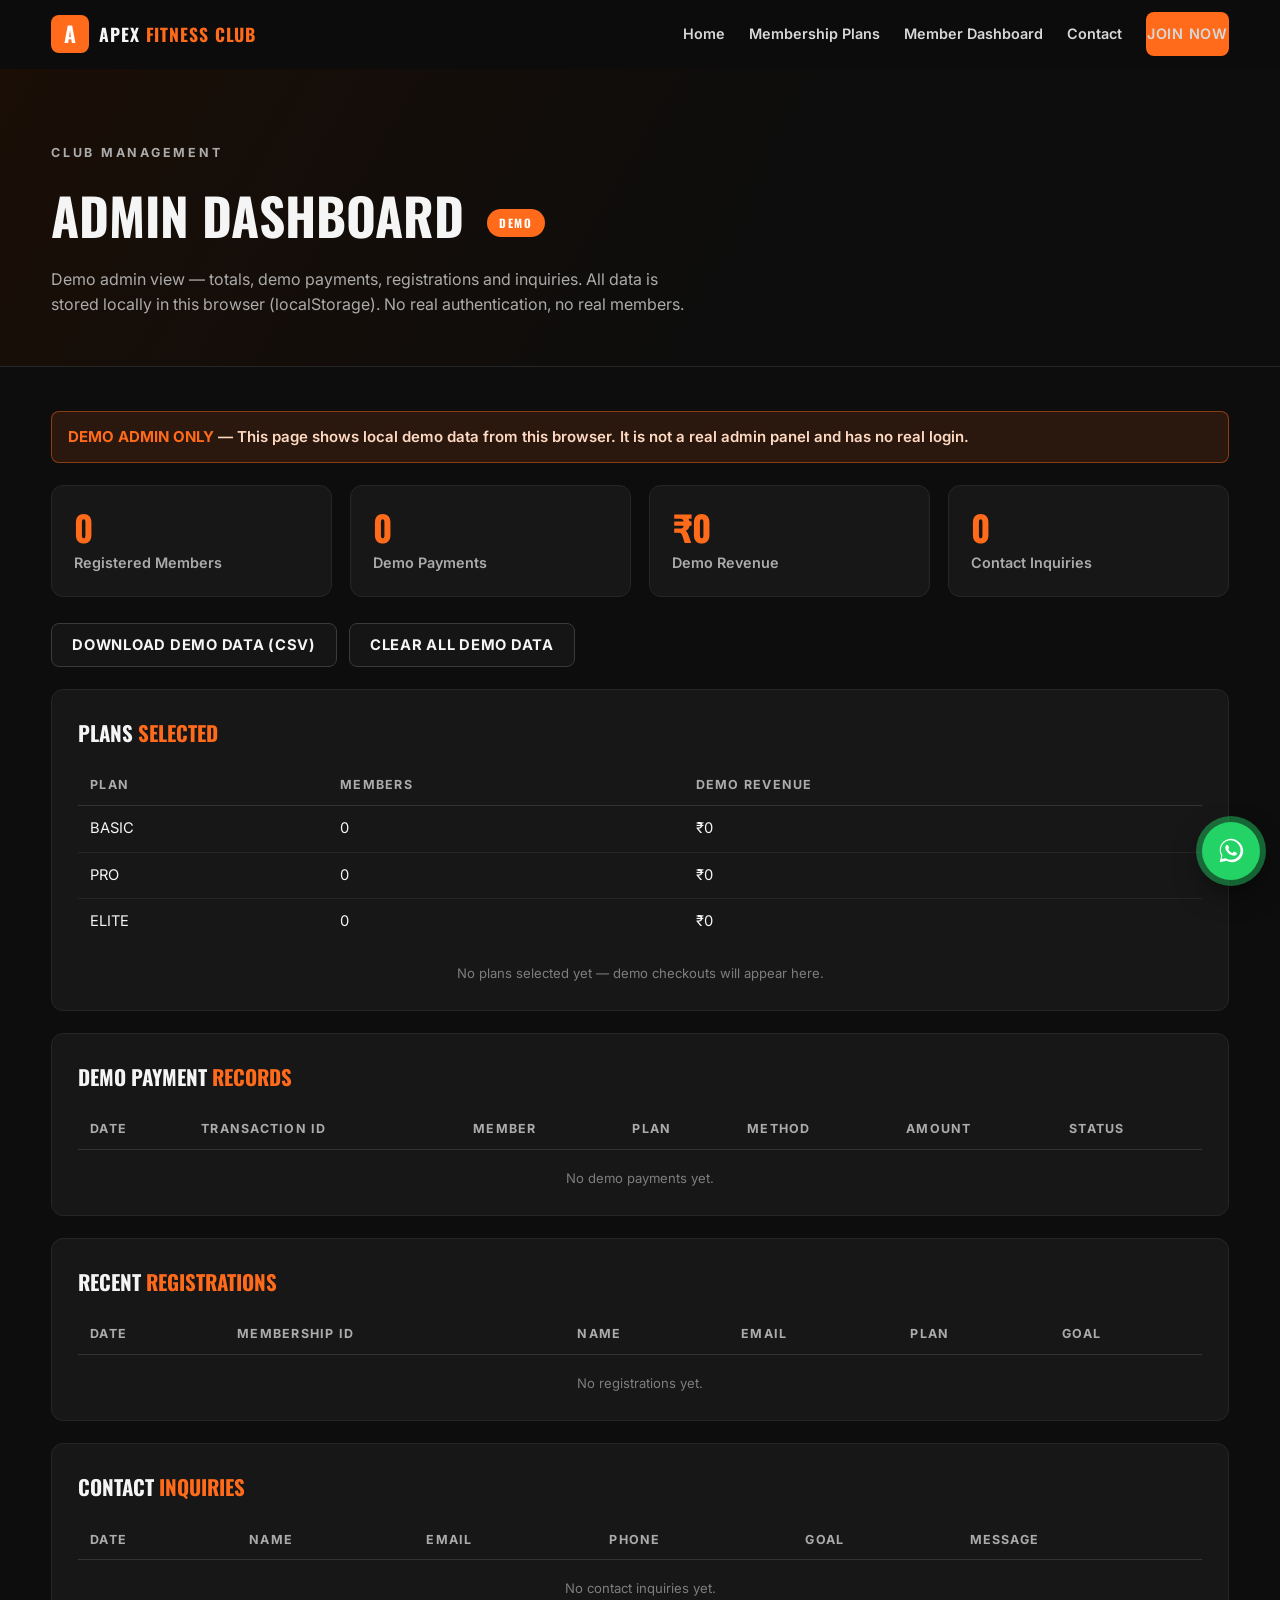
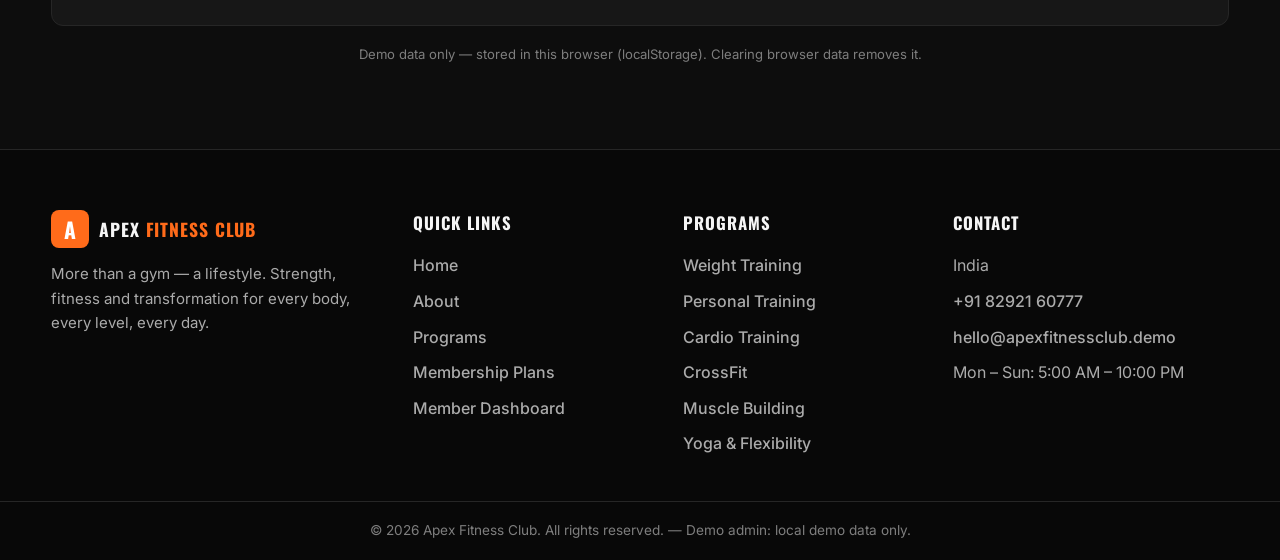
==== commit 0af206e3: "Add files via upload" ====
--- a/admin.html
+++ b/admin.html
@@ -11,7 +11,7 @@
 <link rel="icon" type="image/svg+xml" href="favicon.svg">
 <link rel="preconnect" href="https://fonts.googleapis.com">
 <link rel="preconnect" href="https://fonts.gstatic.com" crossorigin>
-<link href="https://fonts.googleapis.com/css2?family=Oswald:wght@500;600;700;800&family=Inter:wght@400;500;600;700;800&display=swap" rel="stylesheet">
+<link href="https://fonts.googleapis.com/css2?family=Oswald:wght@600;700;800&family=Inter:wght@400;500;600;700;800&display=swap" rel="stylesheet">
 <link rel="stylesheet" href="styles.css">
 </head>
 <body data-page="admin">
--- a/styles.css
+++ b/styles.css
@@ -66,12 +66,13 @@
 .btn-ghost:active{transform:translateY(0) scale(.97) !important}
 /* Magnetic primary CTAs (JS moves them a few px toward the cursor on fine pointers) */
 .magnetic{will-change:transform;transition:transform .18s ease-out,box-shadow .25s ease,background .25s ease,color .25s ease,border-color .25s ease}
+/* Button shine: transform-only (was `left`, which forces layout on every frame) */
 .btn::after{
-  content:"";position:absolute;top:0;left:-80%;width:50%;height:100%;
+  content:"";position:absolute;top:0;left:0;width:50%;height:100%;
   background:linear-gradient(100deg,transparent,rgba(255,255,255,.45),transparent);
-  transform:skewX(-20deg);transition:left .6s ease;pointer-events:none;
-}
-.btn:hover::after{left:130%}
+  transform:translateX(-160%) skewX(-20deg);transition:transform .6s ease;pointer-events:none;
+}
+.btn:hover::after{transform:translateX(260%) skewX(-20deg)}
 
 /* ---------- Loading screen ---------- */
 .loader{
@@ -200,7 +201,12 @@
 }
 .card:hover{transform:translateY(-6px);border-color:rgba(255,107,26,.5);box-shadow:var(--shadow)}
 .card:hover::before{opacity:1}
-.card-img{overflow:hidden;height:200px}
+/* <picture> wrappers: behave like the <img> they hold (no layout shift, no stretch) */
+picture{display:block}
+.hero-media picture{width:100%;height:100%}
+.card-img picture,.trainer-img picture,.about-media picture,.gal-tile picture{height:100%}
+.testi-who picture{width:60px;height:60px;flex-shrink:0}
+.card-img{overflow:hidden;aspect-ratio:3/2}
 .card-img img{width:100%;height:100%;object-fit:cover;transition:transform .5s ease}
 .card:hover .card-img img{transform:scale(1.07)}
 .card-body{padding:22px}
@@ -211,7 +217,8 @@
 .trainer-cta{margin-top:16px}
 
 /* Trainers */
-.trainer-img{overflow:hidden;height:320px}
+/* Trainers: portrait 3/4 container matches the 600x800 photos exactly — no crop on any screen */
+.trainer-img{overflow:hidden;aspect-ratio:3/4}
 .trainer-img img{width:100%;height:100%;object-fit:cover;object-position:top;transition:transform .5s ease}
 .card:hover .trainer-img img{transform:scale(1.06)}
 .trainer-name{font-size:1.35rem;text-transform:uppercase}
@@ -275,10 +282,11 @@
 .car-dot{width:14px;height:14px;border-radius:50%;border:0;background:#3A3A3A;padding:0;transition:background .25s ease,transform .25s ease}
 .car-dot.active{background:var(--accent);transform:scale(1.25)}
 
-/* ---------- Gallery ---------- */
-.masonry{columns:3;column-gap:16px}
-.gal-tile{display:block;width:100%;border:0;padding:0;background:none;margin-bottom:16px;border-radius:10px;overflow:hidden;break-inside:avoid;position:relative}
-.gal-tile img{width:100%;transition:transform .5s ease,filter .3s ease}
+/* ---------- Gallery: uniform grid, every tile 4/3 (was masonry with mixed tall/wide tiles) ---------- */
+.gallery-grid{display:grid;grid-template-columns:repeat(3,1fr);gap:16px}
+.gal-tile{display:block;width:100%;border:0;padding:0;background:none;border-radius:10px;overflow:hidden;position:relative;aspect-ratio:4/3}
+.gal-tile picture{height:100%}
+.gal-tile img{width:100%;height:100%;object-fit:cover;transition:transform .5s ease,filter .3s ease}
 .gal-tile:hover img,.gal-tile:focus-visible img{transform:scale(1.05);filter:brightness(1.08)}
 .gal-tile::after{
   content:attr(data-caption);position:absolute;left:0;right:0;bottom:0;z-index:1;
@@ -373,13 +381,19 @@
 .footer-base a{color:var(--accent)}
 
 /* ---------- Floating WhatsApp ---------- */
+/* WhatsApp float: glow pulse via an opacity-animated layer (was a box-shadow
+   animation, which repaints every frame). The button itself never moves. */
 .wa-float{
   position:fixed;right:20px;bottom:20px;z-index:70;width:58px;height:58px;border-radius:50%;
   background:#25D366;color:#fff;display:grid;place-items:center;box-shadow:0 12px 28px rgba(0,0,0,.5);
-  animation:floatIn .6s ease .4s both,floatPulse 3s ease-in-out 1.2s infinite;
+  animation:floatIn .6s ease .4s both;
+}
+.wa-float::before{
+  content:"";position:absolute;inset:-6px;border-radius:50%;z-index:-1;
+  background:rgba(37,211,102,.45);animation:floatGlow 3s ease-in-out 1.2s infinite;
 }
 @keyframes floatIn{from{opacity:0;transform:translateY(16px)}to{opacity:1;transform:translateY(0)}}
-@keyframes floatPulse{0%,100%{box-shadow:0 12px 28px rgba(0,0,0,.5)}50%{box-shadow:0 12px 34px rgba(37,211,102,.55)}}
+@keyframes floatGlow{0%,100%{opacity:0;transform:scale(.92)}50%{opacity:1;transform:scale(1.06)}}
 .wa-float:hover{transform:scale(1.06)}
 
 /* ---------- Scroll reveal ---------- */
@@ -412,7 +426,7 @@
 .plan-pill:hover{border-color:var(--accent);transform:translateY(-2px)}
 .plan-pill:active{transform:scale(.97)}
 .plan-pill.selected{border-color:var(--accent);background:var(--accent-soft)}
-.plan-pill .pp-name{font-family:'Oswald',sans-serif;font-size:1.15rem;text-transform:uppercase;letter-spacing:.04em}
+.plan-pill .pp-name{font-family:'Oswald',sans-serif;font-weight:600;font-size:1.15rem;text-transform:uppercase;letter-spacing:.04em}
 .plan-pill .pp-price{color:var(--accent);font-weight:800;font-size:1.15rem;margin-top:2px}
 .plan-pill .pp-per{color:var(--muted2);font-size:.8rem}
 .dur-pills{display:flex;gap:10px;flex-wrap:wrap}
@@ -508,7 +522,7 @@
 @media (max-width:860px){
   .about-grid,.join-grid,.contact-grid,.dash-grid{grid-template-columns:1fr;gap:40px}
   .about-media{margin-bottom:40px}
-  .masonry{columns:2}
+  .gallery-grid{grid-template-columns:repeat(2,1fr)}
   .pay-methods{grid-template-columns:repeat(2,1fr)}
 }
 @media (max-width:680px){
@@ -526,8 +540,7 @@
   .grid-4,.grid-3{grid-template-columns:1fr}
   .form-row{grid-template-columns:1fr}
   .plan-pills{grid-template-columns:1fr}
-  .masonry{columns:2;column-gap:12px}
-  .gal-tile{margin-bottom:12px}
+  .gallery-grid{grid-template-columns:repeat(2,1fr);gap:12px}
   .lb-nav{width:44px;height:44px;font-size:1.7rem}
   .lb-prev{left:8px}.lb-next{right:8px}
   .footer-grid{grid-template-columns:1fr;gap:28px}
